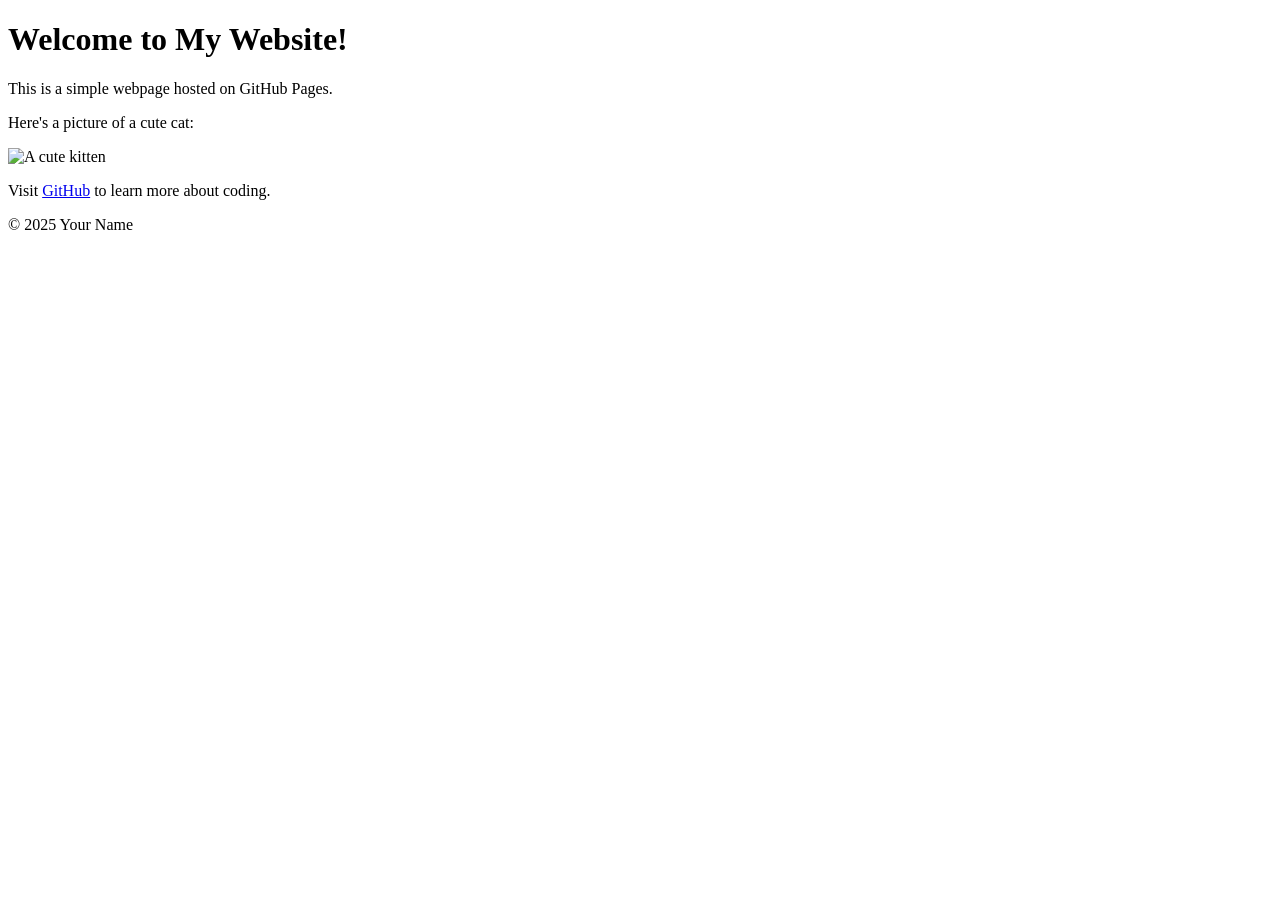
==== index.html @ 2c2bbdda "Initial commit: Added simple HTML page" ====
<!DOCTYPE html>

<html lang="en">

<head>

<meta charset="UTF-8">

<meta name="viewport" content="width=device-width, initial-scale=1.0">

<title>My First GitHub Page</title>

</head>

<body>

<header>

<h1>Welcome to My Website!</h1>

</header>


<main>

<p>This is a simple webpage hosted on GitHub Pages.</p>

<p>Here's a picture of a cute cat:</p>

<img src="https://placekitten.com/200/300" alt="A cute kitten">


<p>Visit <a href="https://github.com">GitHub</a> to learn more about coding.</p>

</main>


<footer>

<p>&copy; 2025 Your Name</p>

</footer>

</body>

</html>
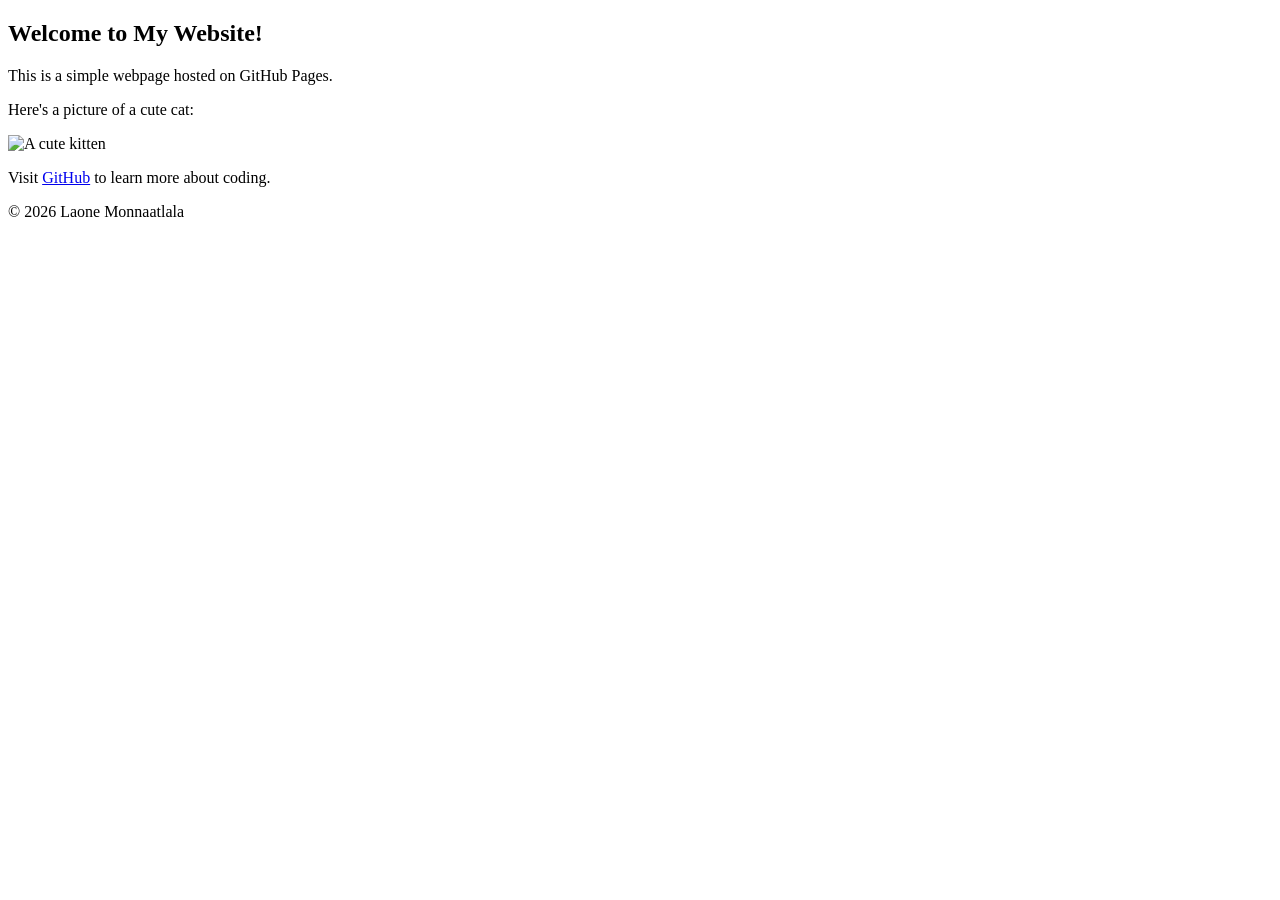
==== commit 1ac78a29: "Updated content" ====
--- a/index.html
+++ b/index.html
@@ -16,7 +16,7 @@
 
 <header>
 
-<h1>Welcome to My Website!</h1>
+<h2>Welcome to My Website!</h2>
 
 </header>
 
@@ -37,7 +37,7 @@
 
 <footer>
 
-<p>&copy; 2025 Your Name</p>
+<p>&copy; 2026 Laone Monnaatlala</p>
 
 </footer>
 
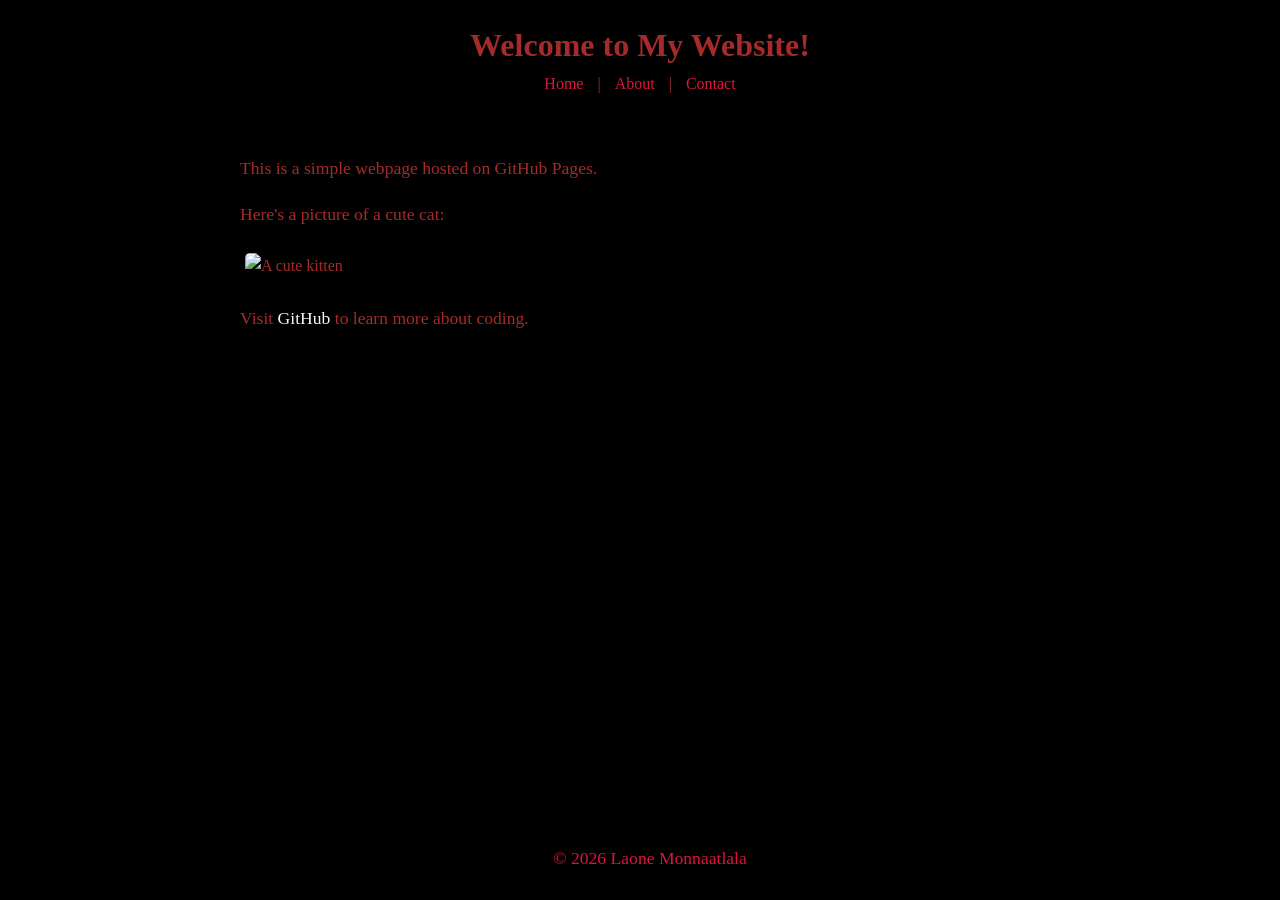
==== commit c5d31b6d: "Added CSS3 styling to the website" ====
--- a/index.html
+++ b/index.html
@@ -9,14 +9,24 @@
 <meta name="viewport" content="width=device-width, initial-scale=1.0">
 
 <title>My First GitHub Page</title>
-
+<link rel="stylesheet" href="styles.css">
 </head>
 
 <body>
 
 <header>
 
-<h2>Welcome to My Website!</h2>
+<h1>Welcome to My Website!</h1>
+
+<nav>
+
+<a href="index.html">Home</a> |
+
+<a href="about.html">About</a> |
+
+<a href="contact.html">Contact</a>
+
+</nav>
 
 </header>
 
@@ -27,7 +37,7 @@
 
 <p>Here's a picture of a cute cat:</p>
 
-<img src="https://placekitten.com/200/300" alt="A cute kitten">
+<img src="https://placecats.com/200/300" alt="A cute kitten">
 
 
 <p>Visit <a href="https://github.com">GitHub</a> to learn more about coding.</p>
@@ -43,4 +53,6 @@
 
 </body>
 
-</html>+</html>
+
+
--- a/styles.css
+++ b/styles.css
@@ -0,0 +1,67 @@
+body{
+font-family: cursive;
+color: brown;
+background-color: black;
+margin: 0;
+padding: 0;
+line-height: 1.6;
+}
+
+header{
+    background-color: black;
+    color: brown;
+    padding: 20px;
+    text-align: center;
+}
+header h1{
+    margin: 0;
+}
+nav a{
+    color: crimson;
+    text-decoration: none;
+    margin: 0 10px;
+}
+nav a:hover{
+    text-decoration: underline;
+}
+
+main{
+    padding: 20px;
+    max-width: 800px;
+    margin: 0 auto;
+}
+
+main img{
+    max-width: 100%;
+    height: auto;
+    display: block;
+    margin: 20px 0;
+}
+
+footer{
+    background-color: black;
+    color: crimson;
+    text-align: center;
+    padding: 10px;
+    position:fixed;
+    bottom:0;
+    width: 100%;
+}
+p{
+    font-size: 1.1em;
+}
+a{
+    color: rgb(248, 245, 245);
+    text-decoration: none;
+}
+a:hover{
+    text-decoration: underline;
+}
+img{
+    border: 5px solid #000;
+    border-radius: 10px;
+}
+main a[href^="mailto:"] {
+    color: antiquewhite;
+    font-weight: bold;
+}
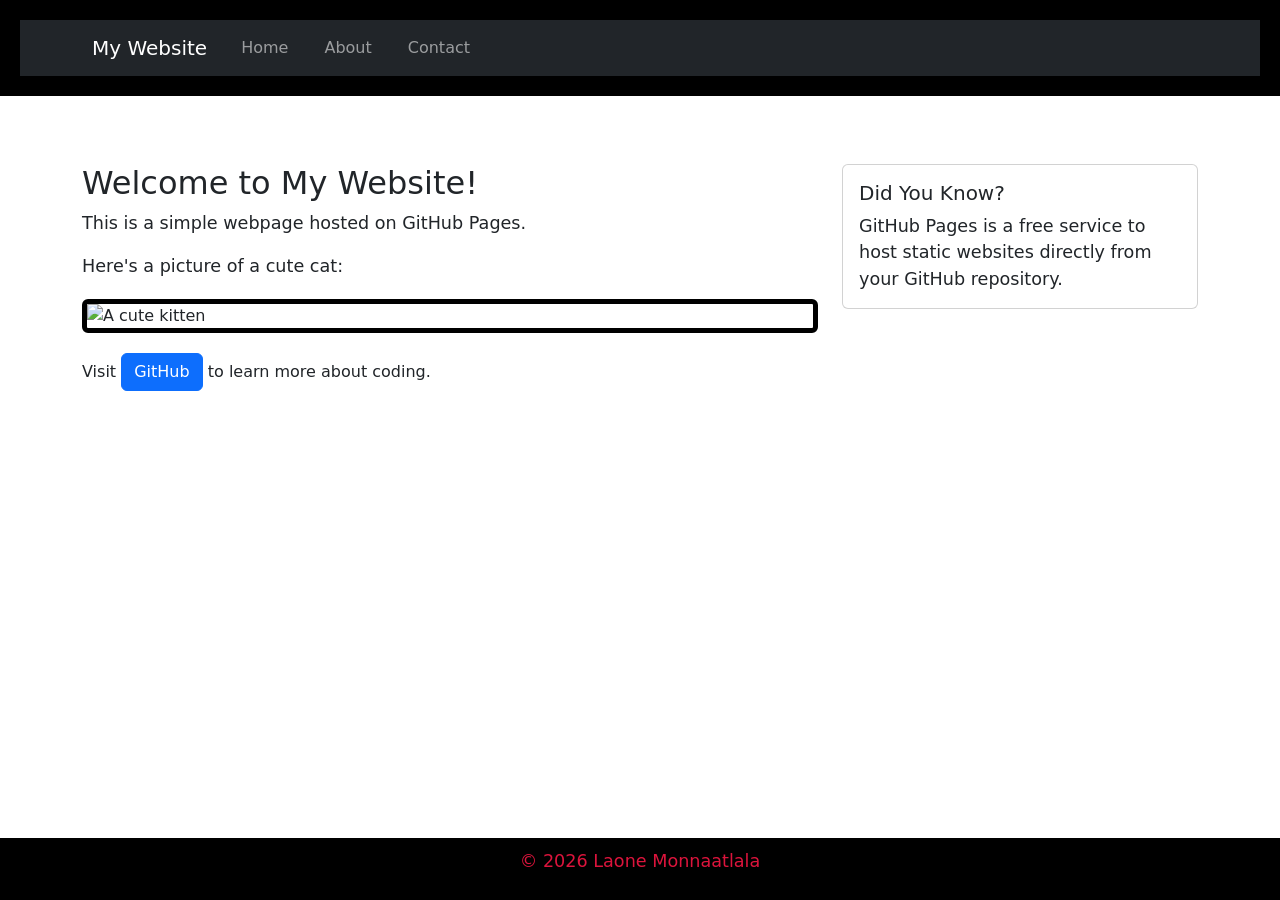
==== commit b0a73c2d: "Added Bootstrap framework for styling and layout" ====
--- a/index.html
+++ b/index.html
@@ -10,39 +10,61 @@
 
 <title>My First GitHub Page</title>
 <link rel="stylesheet" href="styles.css">
+<!-- Bootstrap CSS -->
+<link href="https://cdn.jsdelivr.net/npm/bootstrap@5.3.0/dist/css/bootstrap.min.css" rel="stylesheet">
+<!-- Bootstrap JS and dependencies -->
+<script src="https://cdn.jsdelivr.net/npm/@popperjs/core@2.11.6/dist/umd/popper.min.js"></script>
+<script src="https://cdn.jsdelivr.net/npm/bootstrap@5.3.0/dist/js/bootstrap.min.js"></script>
 </head>
 
 <body>
 
 <header>
-
-<h1>Welcome to My Website!</h1>
-
-<nav>
-
-<a href="index.html">Home</a> |
-
-<a href="about.html">About</a> |
-
-<a href="contact.html">Contact</a>
-
-</nav>
-
+    <nav class="navbar navbar-expand-lg navbar-dark bg-dark">
+        <div class="container">
+            <a class="navbar-brand" href="index.html">My Website</a>
+            <button class="navbar-toggler" type="button" data-bs-toggle="collapse" data-bs-target="#navbarNav">
+                <span class="navbar-toggler-icon"></span>
+            </button>
+            <div class="collapse navbar-collapse" id="navbarNav">
+                <ul class="navbar-nav">
+                    <li class="nav-item">
+                        <a class="nav-link" href="index.html">Home</a>
+                    </li>
+                    <li class="nav-item">
+                        <a class="nav-link" href="about.html">About</a>
+                    </li>
+                    <li class="nav-item">
+                        <a class="nav-link" href="contact.html">Contact</a>
+                    </li>
+                </ul>
+            </div>
+        </div>
+    </nav>
 </header>
 
 
-<main>
 
-<p>This is a simple webpage hosted on GitHub Pages.</p>
+<main class="container my-5">
+    <div class="row">
+        <div class="col-md-8">
+            <h2>Welcome to My Website!</h2>
+            <p>This is a simple webpage hosted on GitHub Pages.</p>
+            <p>Here's a picture of a cute cat:</p>
+<img src="https://placecats.com/200/300" alt="A cute kitten" class="img-fluid rounded"
+<p class="mt-3">Visit <a href="https://github.com" class="btn btn-primary">GitHub</a> to learn more about coding.</p>
+        </div>
+        <div class="col-md-4">
+            <div class="card">
+                <div class="card-body">
+                    <h5 class="card-title">Did You Know?</h5>
+                    <p class="card-text">GitHub Pages is a free service to host static websites directly from your GitHub repository.</p>
+                </div>
+            </div>
+        </div>
+    </div>
+</main>
 
-<p>Here's a picture of a cute cat:</p>
-
-<img src="https://placecats.com/200/300" alt="A cute kitten">
-
-
-<p>Visit <a href="https://github.com">GitHub</a> to learn more about coding.</p>
-
-</main>
 
 
 <footer>
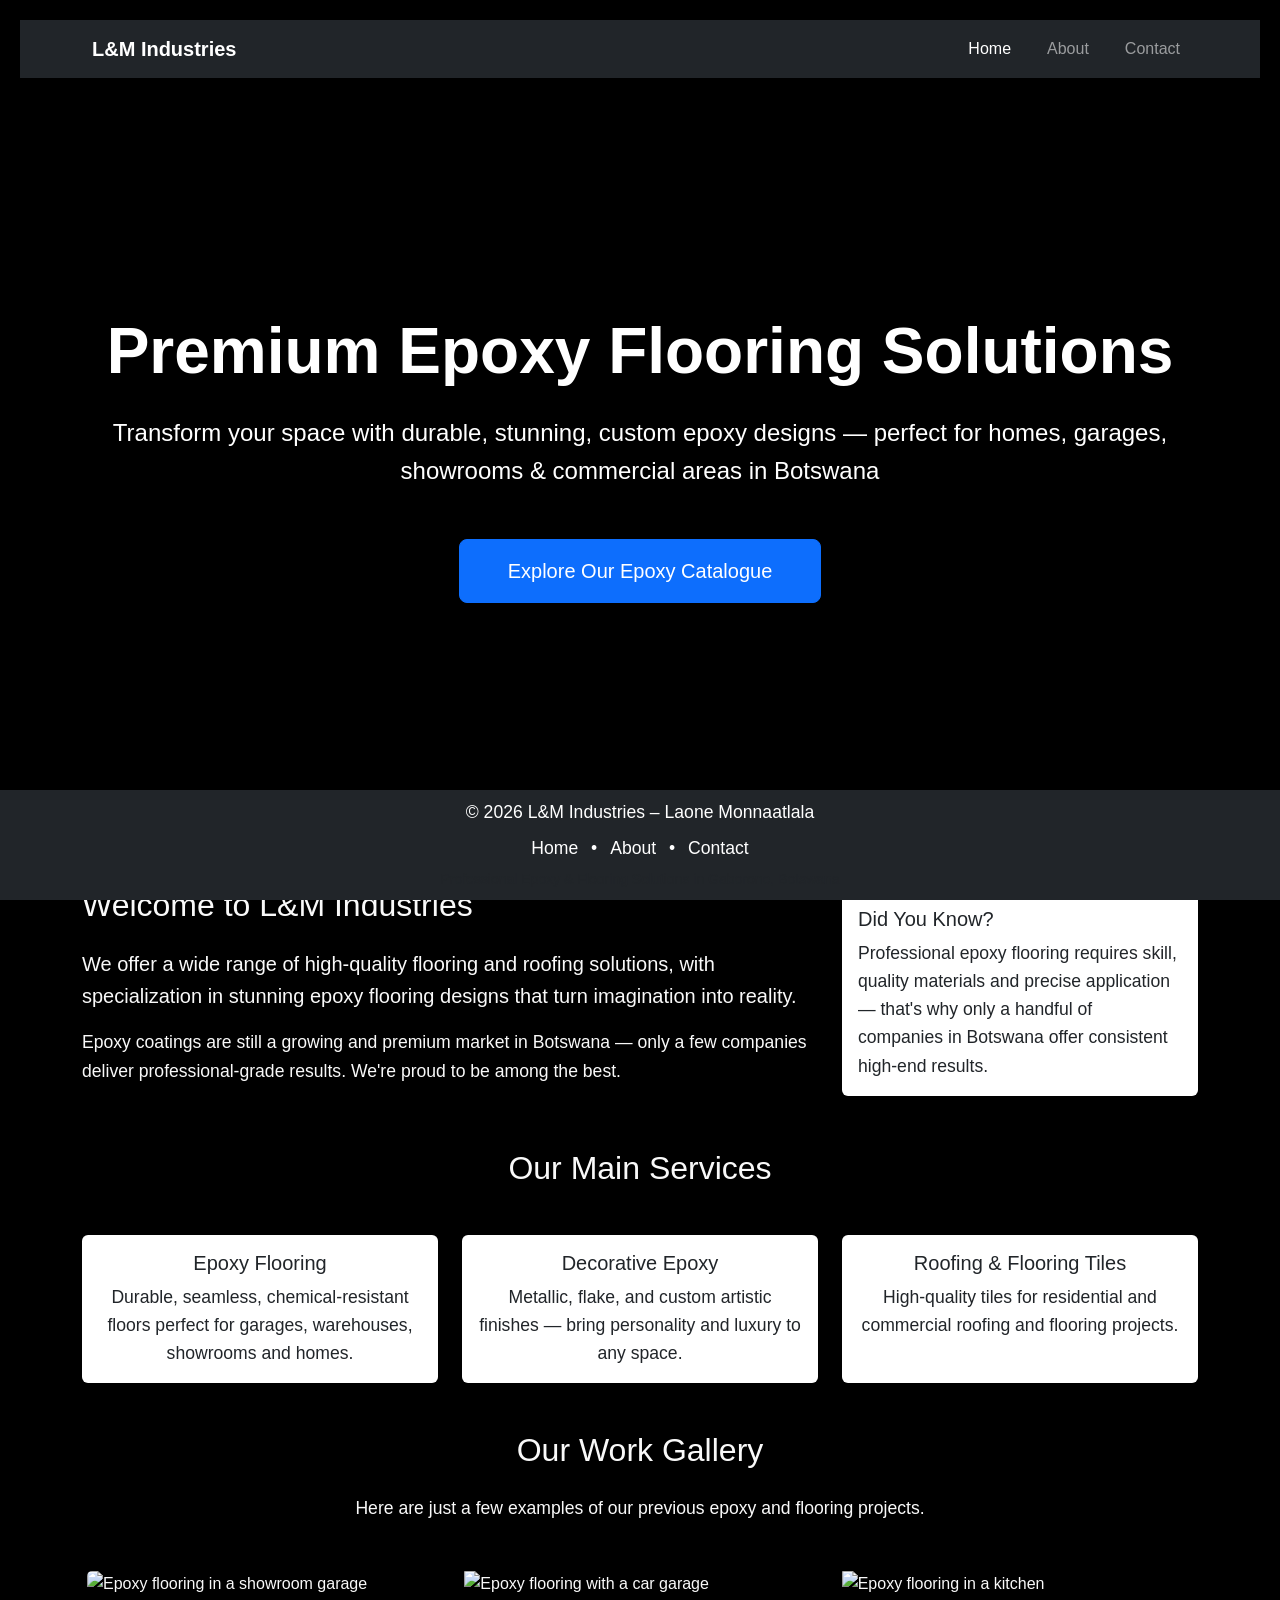
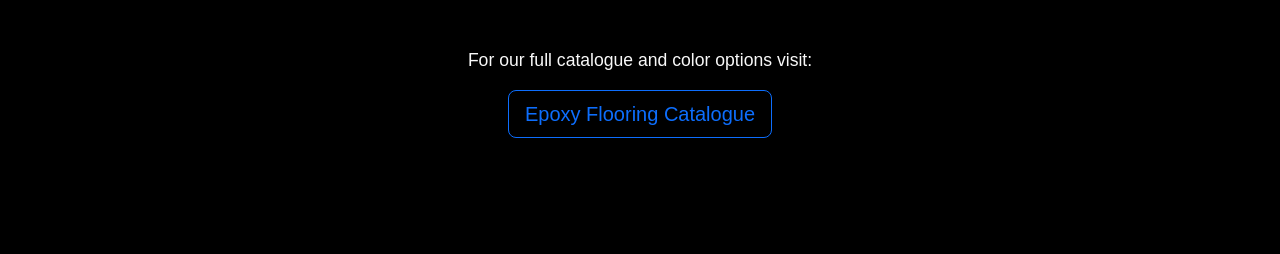
==== commit 127968ba: "update" ====
--- a/index.html
+++ b/index.html
@@ -1,36 +1,33 @@
 <!DOCTYPE html>
-
 <html lang="en">
-
 <head>
-
-<meta charset="UTF-8">
-
-<meta name="viewport" content="width=device-width, initial-scale=1.0">
-
-<title>My First GitHub Page</title>
-<link rel="stylesheet" href="styles.css">
-<!-- Bootstrap CSS -->
-<link href="https://cdn.jsdelivr.net/npm/bootstrap@5.3.0/dist/css/bootstrap.min.css" rel="stylesheet">
-<!-- Bootstrap JS and dependencies -->
-<script src="https://cdn.jsdelivr.net/npm/@popperjs/core@2.11.6/dist/umd/popper.min.js"></script>
-<script src="https://cdn.jsdelivr.net/npm/bootstrap@5.3.0/dist/js/bootstrap.min.js"></script>
+    <meta charset="UTF-8">
+    <meta name="viewport" content="width=device-width, initial-scale=1.0">
+    <title>L&M Industries - Epoxy Flooring & More</title>
+    
+    <!-- Bootstrap 5.3 CSS -->
+    <link href="https://cdn.jsdelivr.net/npm/bootstrap@5.3.0/dist/css/bootstrap.min.css" rel="stylesheet" integrity="sha384-9ndCyUaIbzAi2FUVXJi0CjmCapSmO7SnpJef0486qhLnuZ2cdeRhO02iuK6FUUVM" crossorigin="anonymous">
+    
+    <!-- Optional: Font Awesome for icons (if you want them later) -->
+    <!-- <link rel="stylesheet" href="https://cdnjs.cloudflare.com/ajax/libs/font-awesome/6.5.0/css/all.min.css"> -->
+    
+    <link rel="stylesheet" href="styles.css"> <!-- your custom styles if any -->
 </head>
-
 <body>
 
+<!-- Navbar with Dropdown -->
 <header>
-    <nav class="navbar navbar-expand-lg navbar-dark bg-dark">
+    <nav class="navbar navbar-expand-lg navbar-dark bg-dark shadow-sm">
         <div class="container">
-            <a class="navbar-brand" href="index.html">My Website</a>
-            <button class="navbar-toggler" type="button" data-bs-toggle="collapse" data-bs-target="#navbarNav">
+            <a class="navbar-brand fw-bold" href="index.html">L&M Industries</a>
+            <button class="navbar-toggler" type="button" data-bs-toggle="collapse" data-bs-target="#navbarNav" aria-controls="navbarNav" aria-expanded="false" aria-label="Toggle navigation">
                 <span class="navbar-toggler-icon"></span>
             </button>
             <div class="collapse navbar-collapse" id="navbarNav">
-                <ul class="navbar-nav">
+                <ul class="navbar-nav ms-auto">
                     <li class="nav-item">
-                        <a class="nav-link" href="index.html">Home</a>
-                    </li>
+                        <a class="nav-link active" aria-current="page" href="index.html">Home</a>
+                    
                     <li class="nav-item">
                         <a class="nav-link" href="about.html">About</a>
                     </li>
@@ -43,38 +40,113 @@
     </nav>
 </header>
 
+<!-- Hero Section with Background Image -->
+<section class="hero text-white text-center" 
+     style="background: linear-gradient(rgba(0,0,0,0.50), rgba(0,0,0,0.65)), 
+                   url('https://t3.ftcdn.net/jpg/06/23/21/46/240_F_623214620_SUUh1PM0k3gphBRQm8xG2FgxzssibRt5.jpg') center/cover no-repeat; 
+            min-height: 80vh; 
+            display: flex; 
+            align-items: center; 
+            background-attachment: fixed;">
+    <div class="container py-5">
+        <h1 class="display-3 fw-bold mb-4 text-shadow">Premium Epoxy Flooring Solutions</h1>
+        <p class="lead fs-4 mb-5 text-shadow">Transform your space with durable, stunning, custom epoxy designs — perfect for homes, garages, showrooms & commercial areas in Botswana</p>
+        <a href="https://crystalclearepoxys.com" class="btn btn-primary btn-lg px-5 py-3 shadow-lg">
+            Explore Our Epoxy Catalogue
+        </a>
+    </div>
+</section>
 
+<!-- Main Content -->
+<main class="container my-5">
 
-<main class="container my-5">
-    <div class="row">
-        <div class="col-md-8">
-            <h2>Welcome to My Website!</h2>
-            <p>This is a simple webpage hosted on GitHub Pages.</p>
-            <p>Here's a picture of a cute cat:</p>
-<img src="https://placecats.com/200/300" alt="A cute kitten" class="img-fluid rounded"
-<p class="mt-3">Visit <a href="https://github.com" class="btn btn-primary">GitHub</a> to learn more about coding.</p>
-        </div>
-        <div class="col-md-4">
-            <div class="card">
-                <div class="card-body">
-                    <h5 class="card-title">Did You Know?</h5>
-                    <p class="card-text">GitHub Pages is a free service to host static websites directly from your GitHub repository.</p>
+    <!-- Welcome / Intro Section -->
+    <section class="mb-5">
+        <div class="row align-items-center">
+            <div class="col-lg-8">
+                <h2 class="mb-4">Welcome to L&M Industries</h2>
+                <p class="lead">We offer a wide range of high-quality flooring and roofing solutions, with specialization in stunning <strong>epoxy flooring</strong> designs that turn imagination into reality.</p>
+                <p>Epoxy coatings are still a growing and premium market in Botswana — only a few companies deliver professional-grade results. We're proud to be among the best.</p>
+            </div>
+            <div class="col-lg-4">
+                <div class="card shadow border-0">
+                    <div class="card-body">
+                        <h5 class="card-title">Did You Know?</h5>
+                        <p class="card-text">Professional epoxy flooring requires skill, quality materials and precise application — that's why only a handful of companies in Botswana offer consistent high-end results.</p>
+                    </div>
                 </div>
             </div>
         </div>
-    </div>
+    </section>
+
+    <!-- Services Teaser -->
+    <section class="mb-5">
+        <h2 class="text-center mb-5">Our Main Services</h2>
+        <div class="row g-4 text-center">
+            <div class="col-md-4">
+                <div class="card h-100 shadow-sm border-0">
+                    <div class="card-body">
+                        <h5 class="card-title">Epoxy Flooring</h5>
+                        <p class="card-text">Durable, seamless, chemical-resistant floors perfect for garages, warehouses, showrooms and homes.</p>
+                    </div>
+                </div>
+            </div>
+            <div class="col-md-4">
+                <div class="card h-100 shadow-sm border-0">
+                    <div class="card-body">
+                        <h5 class="card-title">Decorative Epoxy</h5>
+                        <p class="card-text">Metallic, flake, and custom artistic finishes — bring personality and luxury to any space.</p>
+                    </div>
+                </div>
+            </div>
+            <div class="col-md-4">
+                <div class="card h-100 shadow-sm border-0">
+                    <div class="card-body">
+                        <h5 class="card-title">Roofing & Flooring Tiles</h5>
+                        <p class="card-text">High-quality tiles for residential and commercial roofing and flooring projects.</p>
+                    </div>
+                </div>
+            </div>
+        </div>
+    </section>
+
+    <!-- Gallery Teaser -->
+    <section class="mb-5">
+        <h2 class="text-center mb-4">Our Work Gallery</h2>
+        <p class="text-center mb-4">Here are just a few examples of our previous epoxy and flooring projects.</p>
+        <div class="row g-3">
+            <div class="col-md-4">
+                <img src="https://diamondcoatingsolution.com/wp-content/uploads/2025/05/IMG_8284-1-768x1024-1.jpg" class="img-fluid epoxy garage" alt="Epoxy flooring in a showroom garage">
+            </div>
+            <div class="col-md-4">
+                <img src="https://ctvegas.com/wp-content/uploads/2025/08/2-metallic-epoxy-garage-floor.jpg" class="img-fluid rounded shadow" alt="Epoxy flooring with a car garage">
+            </div>
+            <div class="col-md-4">
+                <img src="https://leggari.com/wp-content/uploads/2022/06/Epoxy-Floors-Are-Extremely-Durable-and-Easy-To-Maintain.jpg" class="img-fluid rounded shadow" alt="Epoxy flooring in a kitchen">
+            </div>
+        </div>
+        <div class="text-center mt-4">
+            <p>For our full catalogue and color options visit:</p>
+            <a href="https://crystalclearepoxys.com" class="btn btn-outline-primary btn-lg">Epoxy Flooring Catalogue</a>
+        </div>
+    </section>
+
 </main>
 
-
-
-<footer>
-
-<p>&copy; 2026 Laone Monnaatlala</p>
-
+<!-- Footer -->
+<footer class="bg-dark text-white py-2">
+    <div class="container text-center">
+        <p class="mb-2">© 2026 L&M Industries – Laone Monnaatlala</p>
+        <p class="mb-1">
+            <a href="index.html" class="text-white text-decoration-none mx-2">Home</a> •
+            <a href="about.html" class="text-white text-decoration-none mx-2">About</a> •
+            <a href="contact.html" class="text-white text-decoration-none mx-2">Contact</a>
+        </p>
+        <small class="text-muted">Professional Epoxy & Flooring Solutions in Gaborone, Botswana</small>
+    </div>
 </footer>
 
+<!-- Bootstrap JS -->
+<script src="https://cdn.jsdelivr.net/npm/bootstrap@5.3.0/dist/js/bootstrap.bundle.min.js" integrity="sha384-geWF76RCwLtnZ8qwWowPQNguL3RmwHVBC9FhGdlKrxdiJJigb/j/68SIy3Te4Bkz" crossorigin="anonymous"></script>
 </body>
-
-</html>
-
-
+</html>
--- a/styles.css
+++ b/styles.css
@@ -1,6 +1,6 @@
 body{
-font-family: cursive;
-color: brown;
+font-family: Aptos system-ui, -apple-system, BlinkMacSystemFont, 'Segoe UI', Roboto, Oxygen, Ubuntu, Cantarell, 'Open Sans', 'Helvetica Neue', sans-serif;
+color: #f9f9f9;
 background-color: black;
 margin: 0;
 padding: 0;
@@ -9,7 +9,7 @@
 
 header{
     background-color: black;
-    color: brown;
+    color: #f9f9f9;
     padding: 20px;
     text-align: center;
 }
@@ -17,7 +17,7 @@
     margin: 0;
 }
 nav a{
-    color: crimson;
+    color: #f9f9f9;
     text-decoration: none;
     margin: 0 10px;
 }
@@ -40,7 +40,7 @@
 
 footer{
     background-color: black;
-    color: crimson;
+    color: #f9f9f9;
     text-align: center;
     padding: 10px;
     position:fixed;
@@ -62,6 +62,6 @@
     border-radius: 10px;
 }
 main a[href^="mailto:"] {
-    color: antiquewhite;
+    color: rgb(255, 255, 255);
     font-weight: bold;
 }
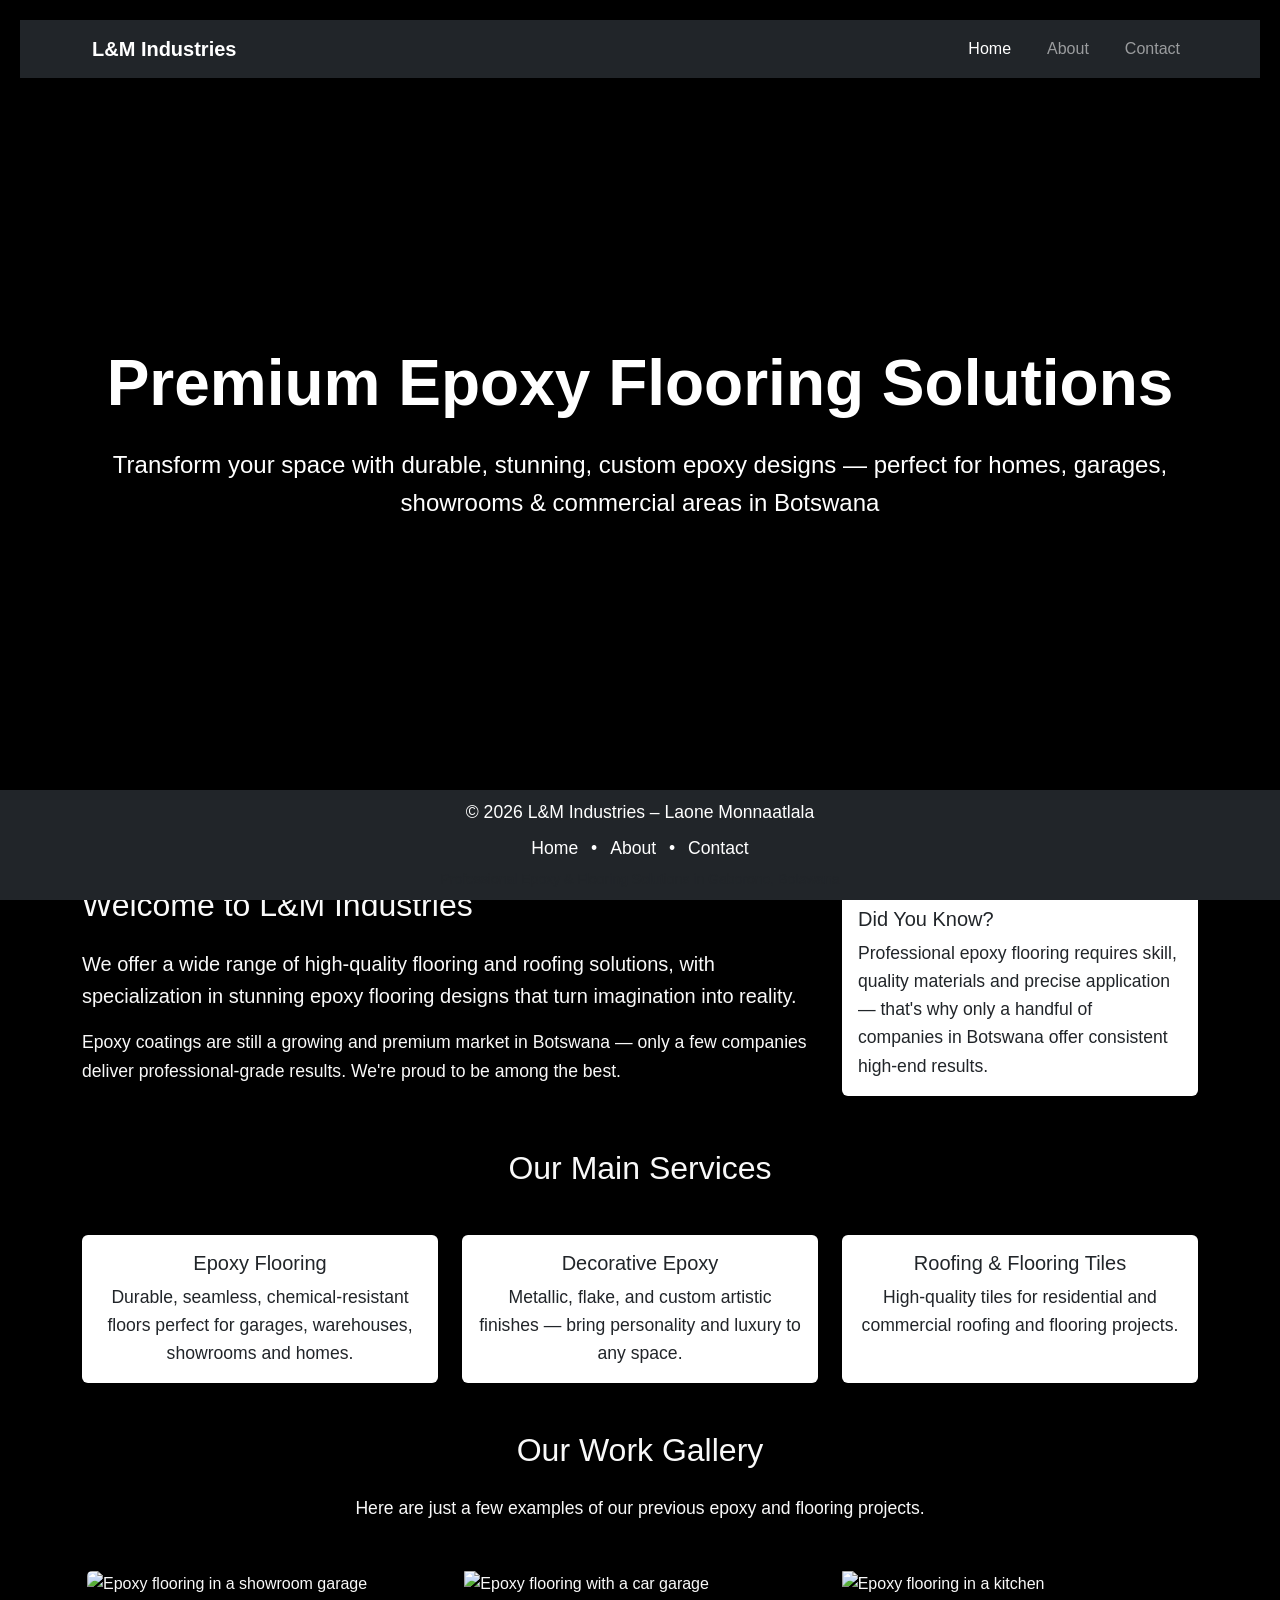
==== commit 678af6c4: "Initial commit" ====
--- a/index.html
+++ b/index.html
@@ -15,7 +15,7 @@
 </head>
 <body>
 
-<!-- Navbar with Dropdown -->
+<!-- Navbar-->
 <header>
     <nav class="navbar navbar-expand-lg navbar-dark bg-dark shadow-sm">
         <div class="container">
@@ -51,8 +51,6 @@
     <div class="container py-5">
         <h1 class="display-3 fw-bold mb-4 text-shadow">Premium Epoxy Flooring Solutions</h1>
         <p class="lead fs-4 mb-5 text-shadow">Transform your space with durable, stunning, custom epoxy designs — perfect for homes, garages, showrooms & commercial areas in Botswana</p>
-        <a href="https://crystalclearepoxys.com" class="btn btn-primary btn-lg px-5 py-3 shadow-lg">
-            Explore Our Epoxy Catalogue
         </a>
     </div>
 </section>
@@ -126,8 +124,6 @@
             </div>
         </div>
         <div class="text-center mt-4">
-            <p>For our full catalogue and color options visit:</p>
-            <a href="https://crystalclearepoxys.com" class="btn btn-outline-primary btn-lg">Epoxy Flooring Catalogue</a>
         </div>
     </section>
 
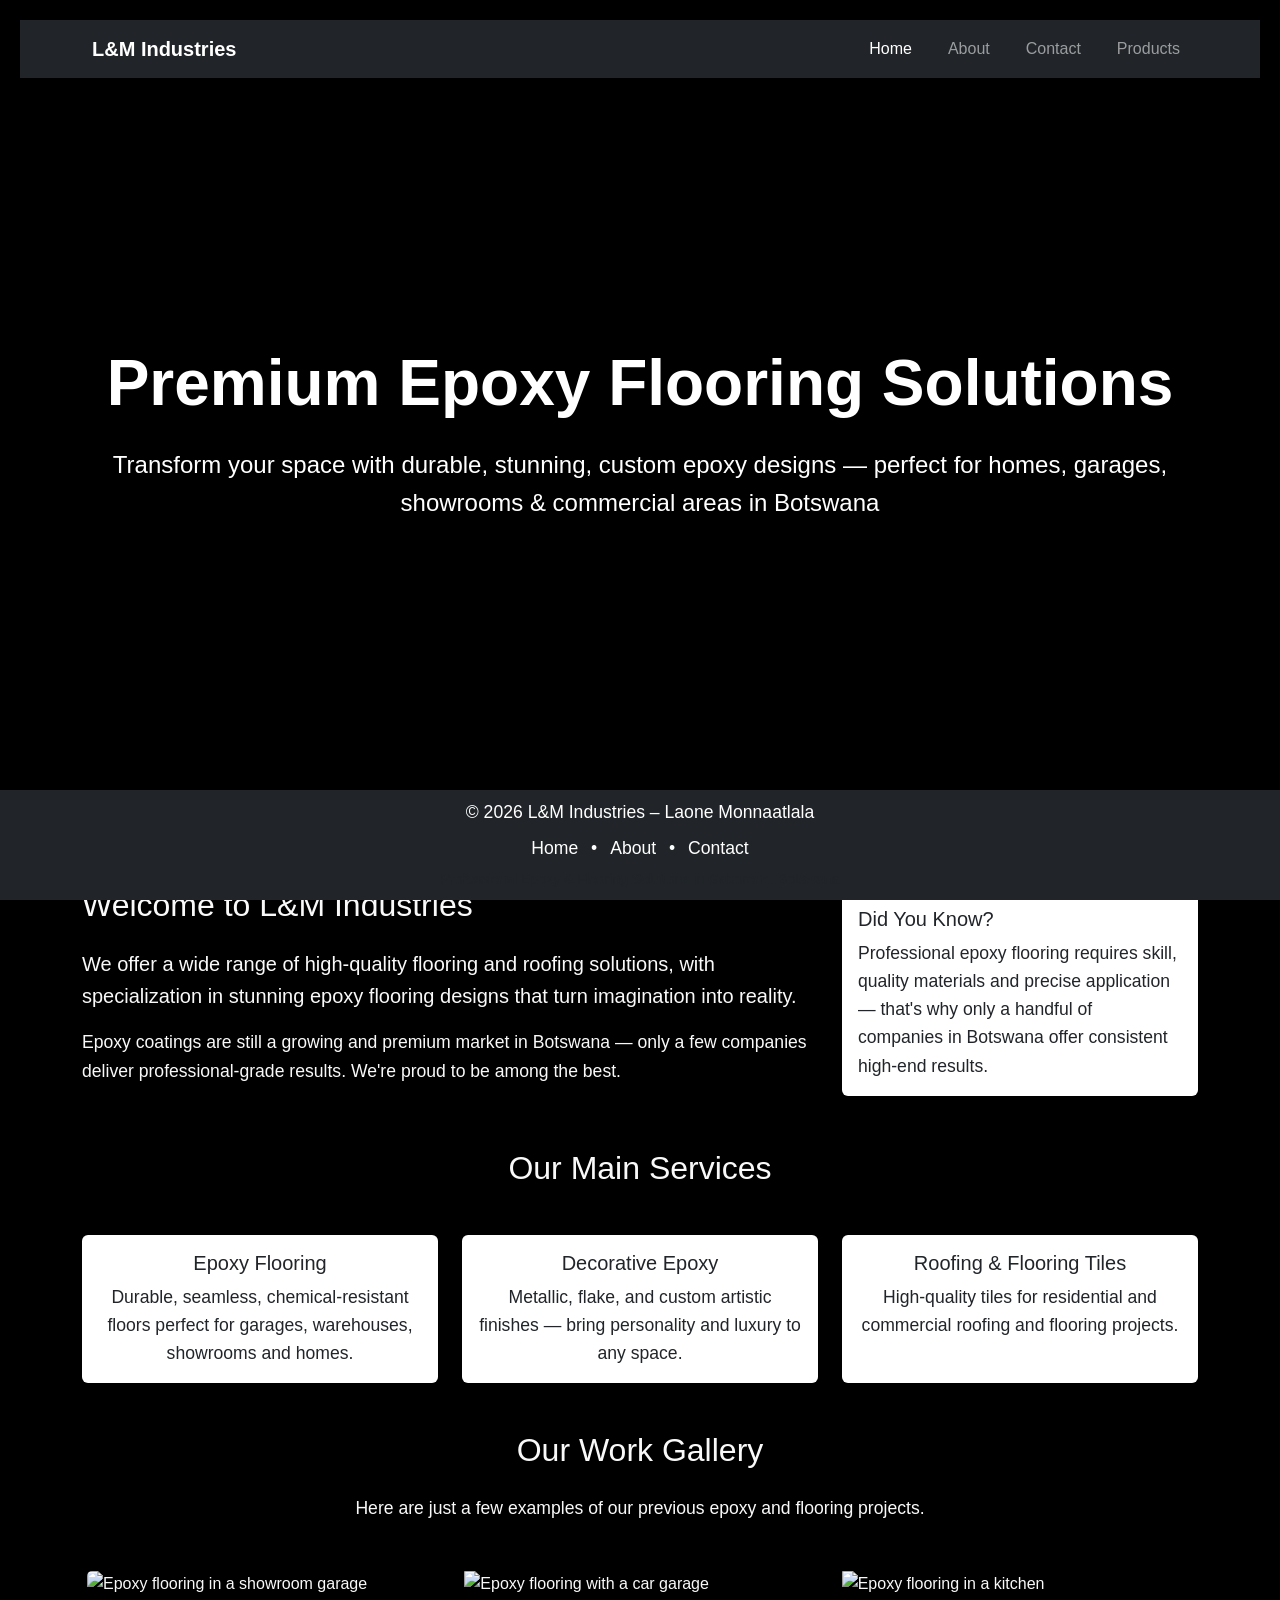
==== commit 94dd0cce: "your message" ====
--- a/index.html
+++ b/index.html
@@ -33,6 +33,10 @@
                     </li>
                     <li class="nav-item">
                         <a class="nav-link" href="contact.html">Contact</a>
+
+                        <li class="nav-item">
+                        <a class="nav-link" href="products.html">Products</a>
+                        </li>
                     </li>
                 </ul>
             </div>
--- a/styles.css
+++ b/styles.css
@@ -64,4 +64,31 @@
 main a[href^="mailto:"] {
     color: rgb(255, 255, 255);
     font-weight: bold;
+}
+
+body.about-page {
+    background-image: url('https://www.expert-surfacing.com/wp-content/uploads/2022/09/Screen-Shot-2023-03-13-at-12.48.16-PM-1024x587.png');  
+    background-size: cover;
+    background-position: center;
+    background-attachment: fixed;
+    background-repeat: no-repeat;
+    background-color: transparent;}
+
+
+    body.contact-page { 
+        background-image: url("https://www.creativemaintenance.com/assets/components/phpthumbof/cache/cmr_3x2_metallic-epoxy-flooring_2x.8e64d3cb38ff0cc29225ee9054dea9f9.jpg");
+        background-size: cover;
+        background-position: center;
+        background-attachment: fixed;
+        background-repeat: no-repeat;
+        background-color: transparent;
+    }
+
+body.products-page{
+    background-image: url("https://img.freepik.com/free-vector/abstract-blue-watercolor-with-gold-glitter-background-vector_53876-128017.jpg?semt=ais_rp_progressive&w=740&q=80");
+    background-size: cover;
+    background-position: center;
+    background-repeat: no-repeat;
+    background-attachment: fixed;
+    background-color: black;
 }
